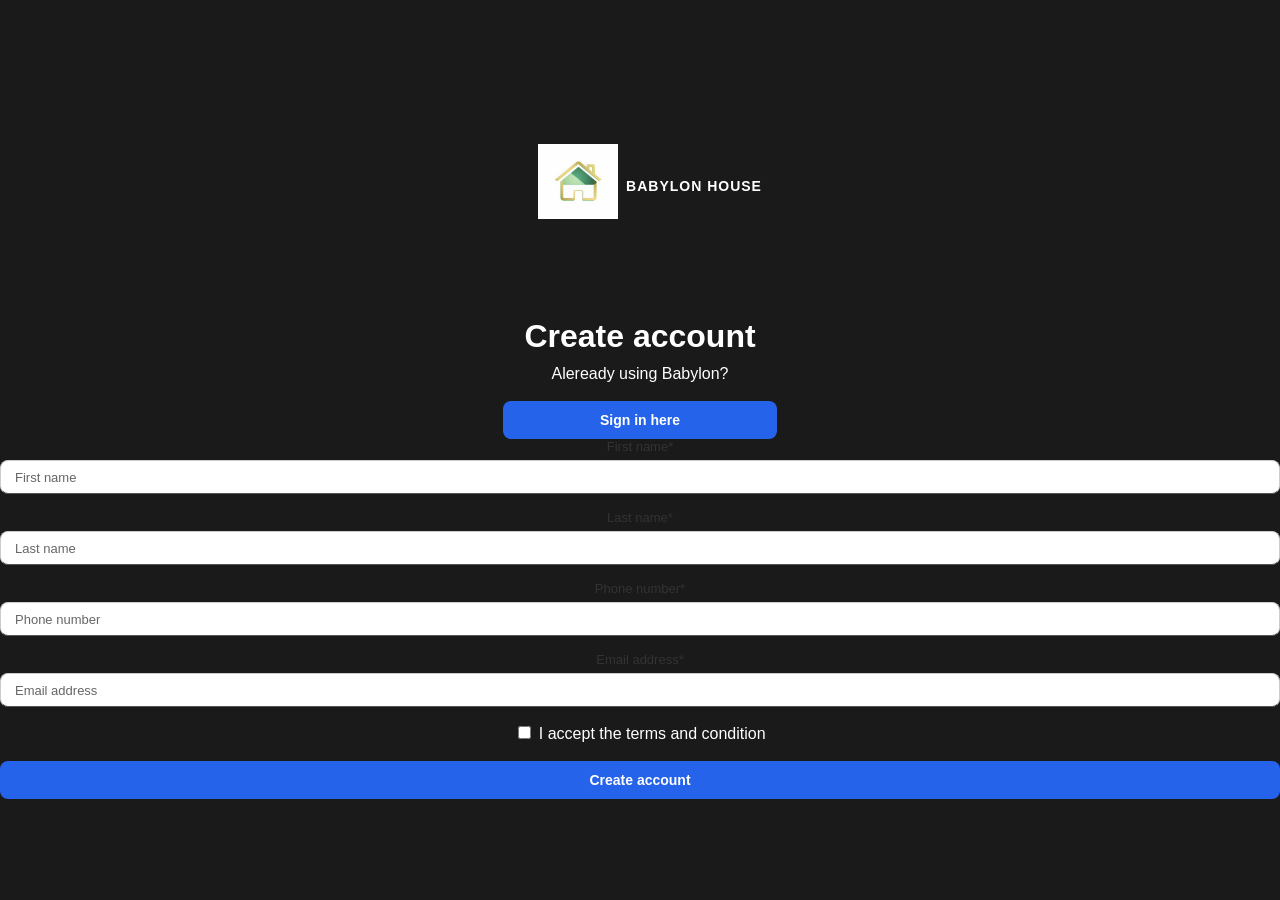
==== inscription.html @ c65503e4 "Add files via upload" ====
<!DOCTYPE html>
<html lang="en">
<head>
    <meta charset="UTF-8">
    <meta name="viewport" content="width=device-width, initial-scale=1.0">
    <title>Inscription - BABYLON House</title>
        <!-- Font Awesome pour les icônes-->
     <link rel="stylesheet" href="https://cndjs.cloudflare.com/ajax/libs/font-awesone/
     6.5.0/css/all.min.css">
     <!-- Google Font Inter pour BABYLON House -->
      <link href="https://fonts.googleeapis.com/
      css2?family=Montserrat:wght@500;700&family=poppi 
      ns:wght@500;700&family=Outfit:wght@500;700&display=swap" rel="stylesheet">
        <!-- Mon CSS-->
      <link rel="stylesheet" href="style.css">
</head>
<body>
    <div class="inscription">
<!-- Petite icône/logo en haut -->
 <div class="logo-wrapper">
    <img src="logo.jpeg" alt="BABYLON House" class="logo">
    <span class="brand-name">BABYLON House</span>
    </div>
 </div>  
     <h1 class="page-title">Create account</h1>
 <div class="top-bar"> <span>Aleready using Babylon?</span>
    <button class="signin-btn">Sign in here</button>
 </div>
 <label>First name*</label>
     <i class="fa-solid fa-user"></i>
    <input type="text" placeholder="First name">
  <label>Last name*</label>
    <i class="fa-solid fa-user"></i>
    <input type="text" placeholder="Last name">
  <label>Phone number*</label>
     <i class="fa-solid fa-user"></i>
    <input type="tel" placeholder="Phone number">
 
 <label>Email address*</label>
     <i class="fa-solid fa-user"></i>
    <input type="email" placeholder="Email address">
  <div class="terms">
    <input type="checkbox">
    I accept the terms and condition
 </div>
 <button class="bns-create">Create account</button>
</form>   
</body>
</html>
---- style.css ----
body{
    margin: 0%;
    background-color: #1a1a1a;
    color: white;
    font-family: Arial,sans-serif;
    display: flex;
    flex-direction: column;
    justify-content: center;
    align-items: center;
    height: 100vh;
    text-align: center;
}
h1{
    font-size: 2em;
    margin-bottom: 10px;
}
p{
    font-size: 1.1em;
    max-width: 400px;
    line-height: 1.5;
}
.copyright {
    position: absolute;
    bottom: 20px;
    font-size: 0.9em;
    opacity: 0.7;
}
.logo{
    max-width: 80px;
    height: auto;
    display: block;
    margin: 20px auto;
}
a{
    font-size: 16px;
    text-decoration: none;
    color: #fff;
    background: linear-gradient(135deg,#d4af37 0%, #b8860b 100%);
    display: inline-block;
    margin-top: 20%;
    padding: 12px 24px;
    border-radius: 10px;
    font-weight: 600;
    box-shadow: 0 4px 12px rgba(212, 175, 55, 0.3);
    transition: all 0.3s ease;
}
a:hover{
    transform: translateY(-2px);
    box-shadow: 0 6px 16px rgba(212, 175, 55, 0.4);
}
.button{
    display: inline-block;
    padding: 15px 30px;
    background: #FFB300;
    color: #000;
    text-decoration: none;
    border-radius: 8px;
    font-weight: 700;
    margin-top: 20px;
}
.button:hover{ background: #FFA000;}
.logo{
    width: 120px;
    height: 120px;
    margin-bottom: 30px;
    object-fit: contain;
}
body.inscription .logo{
    width: 32px;
    height: 32px;
    margin-bottom: 0;
}
body.inscription .logo-wrapper{
    display: flex;
    align-items: center;
    justify-content: flex-start;
    gap: 8px;
    margin-bottom: 25px;
    padding-left: 20px;
}
bady.description .brand-name{
    font-size: 14px;
    font-weight: 500;
    color: white;
}
.header{
    display: flex;
    align-items: center;
    gap: 10px;
    margin-bottom: 25px;
    padding-top: 10px;
}
.brand-name{
    font-size: 14px;
    font-weight: 700;
    color: white #333;
    letter-spacing: 1px;
    font-family: 'Montserrat' , sans-serif; 
    text-transform: uppercase; }
input[type="text"],
input[type="tel"],
input[type=email],
input[type=password]{
    width: 100%;
    height: 34px;
    padding: 0 14px;
    border: 1px solid #ccc;
    border-radius: 8px;
    border-bottom: 1px solid #555;
    background: white;
    color: white;  
    font-size: 14px;
    outline: none;
    margin-bottom: 16px;
    box-sizing: border-box 
}
input:focus{
    border-bottom: 2px solid #4A90E2;
}
::placeholder{
    color: #666;
    font-size: 13px;
}
button{
    width: 100%;
    height: 38px;
    border: none;
    border-radius: 8px;
    background: #2563eb;
    color: white;
    font-size: 14px;
    font-weight: 600;
    margin-top: 18px;
    cursor: pointer;
}
label{
    display: block;
    font-size: 13px;
    color: #333;
    margin-bottom: 6px;
    font-weight: 500;
}
.logo-wrapper{
    display: flex;
    align-items: center;
    justify-content: flex-start;
    gap: 8px;
    margin-bottom: 25px;
    padding-left: 20px;
}
.button:hover{
    background: #3a7bc8;
}
h1 p{
    text-align: left;
    margin: 0 0 10px 0;  
}
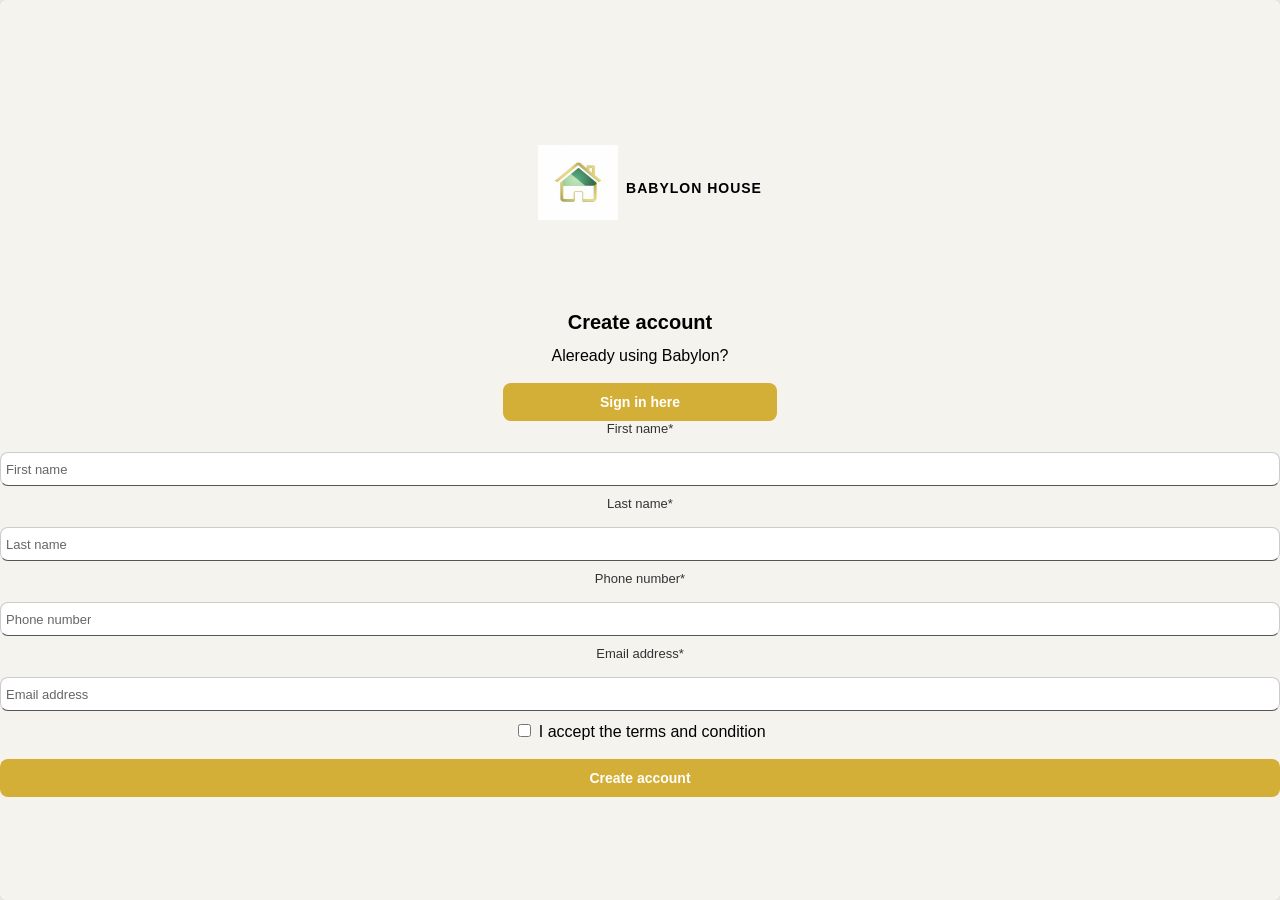
==== commit aa10c631: "Add files via upload" ====
--- a/inscription.html
+++ b/inscription.html
@@ -44,6 +44,7 @@
     I accept the terms and condition
  </div>
  <button class="bns-create">Create account</button>
-</form>   
+</form>  
+<script src="script.js"></script> 
 </body>
 </html>
--- a/style.css
+++ b/style.css
@@ -1,7 +1,7 @@
 body{
     margin: 0%;
-    background-color: #1a1a1a;
-    color: white;
+    background-color: #F5F3EE;
+    color: black;
     font-family: Arial,sans-serif;
     display: flex;
     flex-direction: column;
@@ -9,10 +9,12 @@
     align-items: center;
     height: 100vh;
     text-align: center;
+    border-radius: 6px;
+    box-shadow: 0 0 10px rgba(0,0,0,0.2);
 }
 h1{
-    font-size: 2em;
-    margin-bottom: 10px;
+    text-align: center;
+    font-size: 20px;
 }
 p{
     font-size: 1.1em;
@@ -35,30 +37,30 @@
     font-size: 16px;
     text-decoration: none;
     color: #fff;
-    background: linear-gradient(135deg,#d4af37 0%, #b8860b 100%);
+    background:  #d4af37 0%, #b8860b 100%;
     display: inline-block;
     margin-top: 20%;
     padding: 12px 24px;
     border-radius: 10px;
     font-weight: 600;
-    box-shadow: 0 4px 12px rgba(212, 175, 55, 0.3);
+    box-shadow: 0 4px 12px #d4af37;
     transition: all 0.3s ease;
 }
 a:hover{
     transform: translateY(-2px);
-    box-shadow: 0 6px 16px rgba(212, 175, 55, 0.4);
+    box-shadow: 0 6px 16px rgba(212, 175, 55, 0.3);
 }
 .button{
     display: inline-block;
     padding: 15px 30px;
-    background: #FFB300;
+    background: #d4af37;
     color: #000;
     text-decoration: none;
     border-radius: 8px;
     font-weight: 700;
     margin-top: 20px;
 }
-.button:hover{ background: #FFA000;}
+.button:hover{ background: #d4af37;}
 .logo{
     width: 120px;
     height: 120px;
@@ -78,7 +80,7 @@
     margin-bottom: 25px;
     padding-left: 20px;
 }
-bady.description .brand-name{
+body.description .brand-name{
     font-size: 14px;
     font-weight: 500;
     color: white;
@@ -103,19 +105,21 @@
 input[type=password]{
     width: 100%;
     height: 34px;
-    padding: 0 14px;
-    border: 1px solid #ccc;
+    padding: 5px;
+    border: 1px solid rgba(0,0,0,0.2);
     border-radius: 8px;
     border-bottom: 1px solid #555;
     background: white;
-    color: white;  
+    color: white; 
+    display: flex; 
     font-size: 14px;
-    outline: none;
-    margin-bottom: 16px;
-    box-sizing: border-box 
+    outline: 0;
+    margin: 10px 0;
+    box-sizing: border-box
+       
 }
 input:focus{
-    border-bottom: 2px solid #4A90E2;
+    border-bottom: 5px solid #b8860b;
 }
 ::placeholder{
     color: #666;
@@ -126,7 +130,7 @@
     height: 38px;
     border: none;
     border-radius: 8px;
-    background: #2563eb;
+    background: #d4af37 ;
     color: white;
     font-size: 14px;
     font-weight: 600;
@@ -155,4 +159,14 @@
     text-align: left;
     margin: 0 0 10px 0;  
 }
+.nav.active{
+    display: block;
+}
+.slide {
+    display: none;
+}
+.slide:first-child {
+    display: block;
+}
+
     
